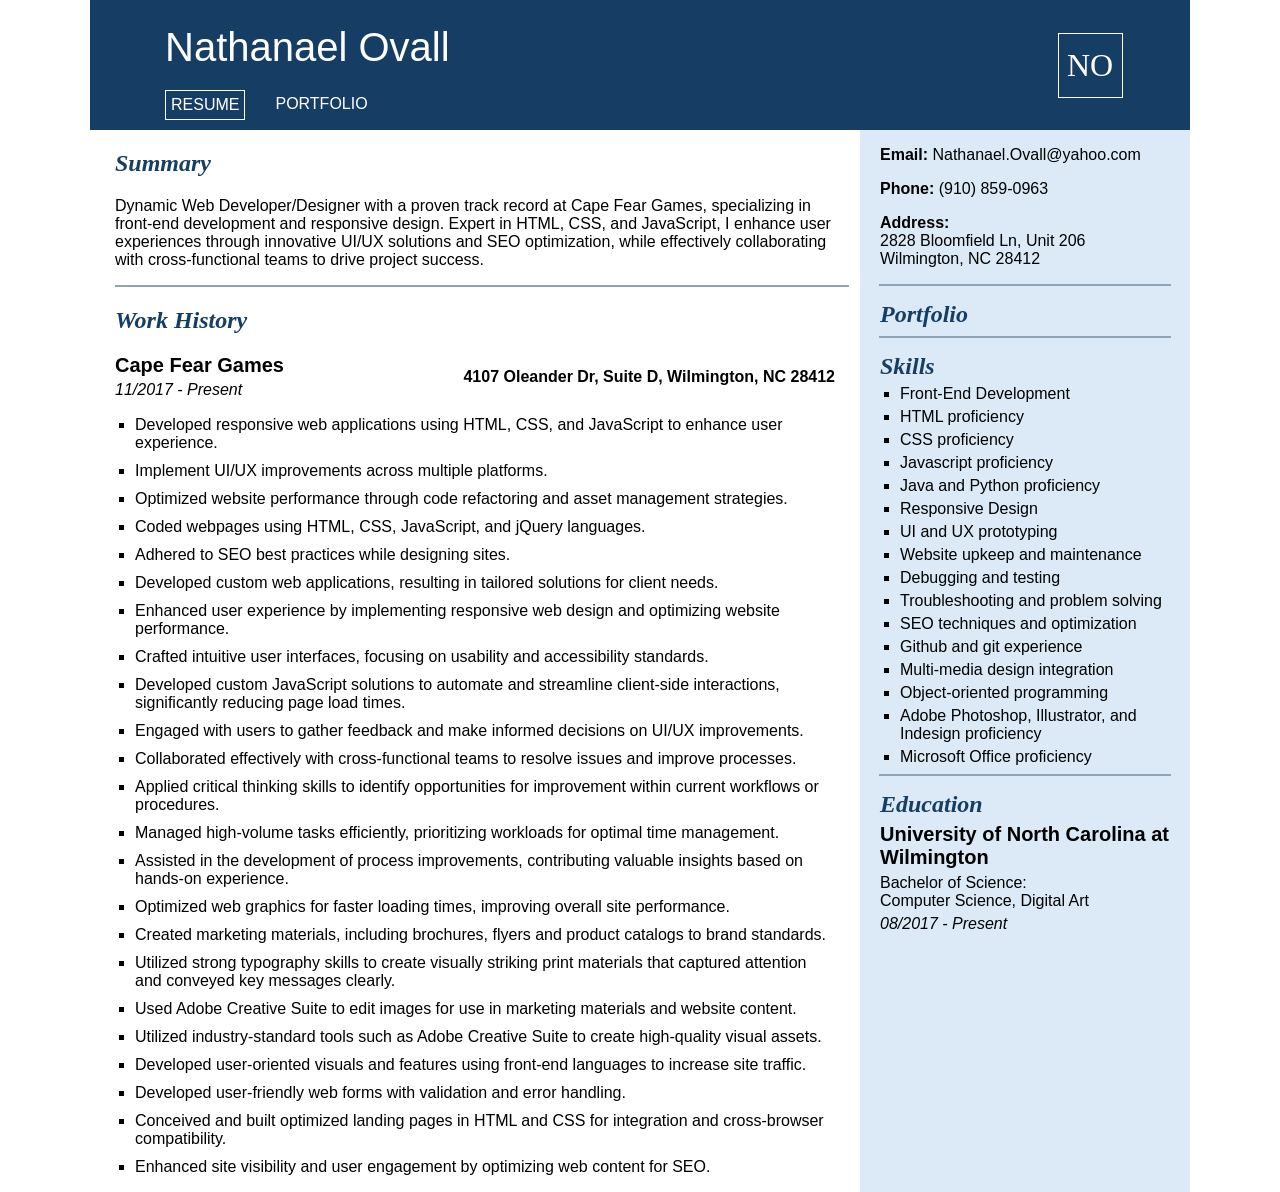
==== index.html @ bc043280 "Add files via upload" ====
<!DOCTYPE html>
<html lang="en">
    <head>
        <meta charset="UTF-8">
        <meta name="viewport" content="width=device-width, initial-scale=1.0">
        <title>Nathanael Ovall</title>
        <link rel="stylesheet" href="styles/styles.css" media="screen">
        <link rel="stylesheet" href="styles/responsive.css" media="screen">
        <link rel="stylesheet" href="styles/print.css" media="print">
    </head>
    <body>
        <header>
            <div class="name-nav">
                <h1>Nathanael Ovall</h1>
                <nav>
                    <ul>
                        <li class="active"><a href="">RESUME</a></li>
                        <li><a href="">PORTFOLIO</a></li>
                    </ul>
                </nav>
            </div>
            <div class="icon">
                <p>NO</p>
            </div>
        </header>
        <section>
            <h2>Summary</h2>
            <p>Dynamic Web Developer/Designer with a proven track record at Cape Fear Games, specializing in front-end development and responsive design. Expert in HTML, CSS, and JavaScript, I enhance user experiences through innovative UI/UX solutions and SEO optimization, while effectively collaborating with cross-functional teams to drive project success.</p>
            <hr class="long-divider">
            <h2>Work History</h2>
            <div>
                <h3>Cape Fear Games<br><span style="font-size: 1rem; font-weight: normal; font-style: italic;">11/2017 - Present</span></h3>
                <h4>4107 Oleander Dr, Suite D, Wilmington, NC 28412</h4>
            </div>
            <ul>
                <li>Developed responsive web applications using HTML, CSS, and JavaScript to enhance user experience.</li>
                <li>Implement UI/UX improvements across multiple platforms.</li>
                <li>Optimized website performance through code refactoring and asset management strategies.</li>
                <li>Coded webpages using HTML, CSS, JavaScript, and jQuery languages.</li>
                <li>Adhered to SEO best practices while designing sites.</li>
                <li>Developed custom web applications, resulting in tailored solutions for client needs.</li>
                <li>Enhanced user experience by implementing responsive web design and optimizing website performance.</li>
                <li>Crafted intuitive user interfaces, focusing on usability and accessibility standards.</li>
                <li>Developed custom JavaScript solutions to automate and streamline client-side interactions, significantly reducing page load times.</li>
                <li>Engaged with users to gather feedback and make informed decisions on UI/UX improvements.</li>
                <li>Collaborated effectively with cross-functional teams to resolve issues and improve processes.</li>
                <li>Applied critical thinking skills to identify opportunities for improvement within current workflows or procedures.</li>
                <li>Managed high-volume tasks efficiently, prioritizing workloads for optimal time management.</li>
                <li>Assisted in the development of process improvements, contributing valuable insights based on hands-on experience.</li>
                <li>Optimized web graphics for faster loading times, improving overall site performance.</li>
                <li>Created marketing materials, including brochures, flyers and product catalogs to brand standards.</li>
                <li>Utilized strong typography skills to create visually striking print materials that captured attention and conveyed key messages clearly.</li>
                <li>Used Adobe Creative Suite to edit images for use in marketing materials and website content.</li>
                <li>Utilized industry-standard tools such as Adobe Creative Suite to create high-quality visual assets.</li>
                <li>Developed user-oriented visuals and features using front-end languages to increase site traffic.</li>
                <li>Developed user-friendly web forms with validation and error handling.</li>
                <li>Conceived and built optimized landing pages in HTML and CSS for integration and cross-browser compatibility.</li>
                <li>Enhanced site visibility and user engagement by optimizing web content for SEO.</li>
            </ul>
        </section>
        <article>
            <div class="contact">
                <p><strong>Email:</strong> Nathanael.Ovall@yahoo.com</p>
                <p><strong>Phone:</strong> (910) 859-0963</p>
                <p><strong>Address:</strong><br>2828 Bloomfield Ln, Unit 206<br>Wilmington, NC 28412</p>
            </div>
            <hr class="short-divider">
            <div>
                <h2>Portfolio</h2>
                <a class="portfolio-link" href=""></a>
            </div>
            <hr class="short-divider">
            <div class="skills">
                <h2>Skills</h2>
                <ul>
                    <li>Front-End Development</li>
                    <li>HTML proficiency</li>
                    <li>CSS proficiency</li>
                    <li>Javascript proficiency</li>
                    <li>Java and Python proficiency</li>
                    <li>Responsive Design</li>
                    <li>UI and UX prototyping</li>
                    <li>Website upkeep and maintenance</li>
                    <li>Debugging and testing</li>
                    <li>Troubleshooting and problem solving</li>
                    <li>SEO techniques and optimization</li>
                    <li>Github and git experience</li>
                    <li>Multi-media design integration</li>
                    <li>Object-oriented programming</li>
                    <li>Adobe Photoshop, Illustrator, and Indesign proficiency</li>
                    <li>Microsoft Office proficiency</li>
                </ul>
            </div>
            <hr class="short-divider">
            <div class="education">
                <h2>Education</h2>
                <h3>University of North Carolina at Wilmington</h3>
                <p>Bachelor of Science:<br>Computer Science, Digital Art</p>
                <p><em>08/2017 - Present</em></p>
            </div>
        </article>
        <footer>

        </footer>
    </body>
</html>
---- styles/styles.css ----
/*Main Elements*/
body {
    display: flex;
    flex-flow: row wrap;
    font-family: Arial, Helvetica, sans-serif;
    max-width: 1100px;
    margin: 0 auto;
}

header {
    display: flex;
    width: 100%;
    flex-flow: row nowrap;
    justify-content: space-between;
    background-color: #163E64;
    color: white;
}

.name-nav {
    float: left;
    width: 900px;
    height: 100%;
}

h1 {
    font-size: 2.5rem;
    font-weight: normal;
    text-align: left;
    margin: 25px 75px 0;
}

h2 {
    font-family: Georgia, 'Times New Roman', Times, serif;
    font-style: italic;
    color: #163E64;
}

h3 {
    font-size: 1.25rem;
    margin: 0;
}

h4 {
    font-size: 1rem;
    margin: 0;
    align-content: center;
}

nav {
    margin: 20px 75px auto;
}

nav ul {
    display: flex;
    flex-flow: row nowrap;
    justify-content: left;
    gap: 25px;
    list-style-type: none;
    padding: 0;
    margin: 0;
}

nav ul li {
    padding: 5px;
}

nav ul li.active{
    border: 1px solid white;
}

nav ul li a {
    color: white;
    text-decoration: none;
}

.icon {
    display: flex;
    justify-content: center;
    align-items: center;
    width: 200px;
    height: 130px;
    float: right;
}

.icon p {
    border: 1px solid white;
    font-size: 2rem;
    font-family: Georgia, 'Times New Roman', Times, serif;
    margin: auto;
    width: 63px;
    height: 63px;
    text-align: center;
    align-content: center;
}   

section {
    width: 70%;
}

section > *{
    margin-left: 25px;
    margin-right: 25px;
}

section div {
    display: flex;
    flex-direction: row;
    justify-content: space-between;
}

section ul {
    padding-left: 20px;
    list-style-type: square;
}

section ul li {
    margin-bottom: 10px;
}

article {
    background-color: #DCEAF7;
    width: 30%;
}

article div {
    padding: 0 20px;
}

article div h2 {
    margin: 15px auto 5px;
}

article ul {
    padding-left: 20px;
    list-style-type: square;
    margin: 0;
}

article ul li {
    margin-bottom: 5px;
}

.education p {
    margin: 5px 0;
}


/*DIVIDERS*/
hr { border: 1px solid #90a4b8; }

.short-divider { width: 88%; }

.long-divider { width: 95%; }
---- styles/responsive.css ----
/* LAPTOPS */
@media (max-width: 1099.99px) {
    section { width: 70%; }
    .long-divider {width: 92%; }
}

/* TABLETS AND MOBILE LANDSCAPE */
@media (max-width: 869.99px) {
    body { flex-direction: column; }

    header {
        order: 1;
    }

    section {
        width: 100%;
        order: 3;
    }

    article {
        width: 100%;
        order: 2;
        padding-bottom: 25px;
    }

    .name-nav {
        width: 100%;
    }

    nav {
        margin: 20px 0 auto 75px;
    }

    nav ul{
        justify-content: left;
    }

    .skills { height: }

    .skills ul {
        display: flex;
        flex-flow: row wrap;
        justify-content: space-between;
    }

    .skills ul li {
        width: 48%;
    }
}

/* MOBILE PORTRAIT */
@media (max-width: 575.98px) {
    header {
        display: flex;
        flex-flow: column nowrap;
    }

    .name-nav {
        order: 2;
    }

    nav {
        margin: 15px auto;
    }

    nav ul{
        justify-content: center;
    }

    .icon {
        order: 1;
        margin: 20px auto 0;
        width: auto;
        height: auto;
    }

    h1 {
        font-size: 2rem;
        text-align: center;
        margin: 15px 75px 0;
    }

    .skills ul {
        flex-flow: column wrap;
    }

    .skills ul li {
        width: 100%;
    }

    section div {
        flex-direction: column;
        row-gap: 10px;
    }
}
---- styles/print.css ----
body {
    width: 8.5in;
    height: 11in;
}
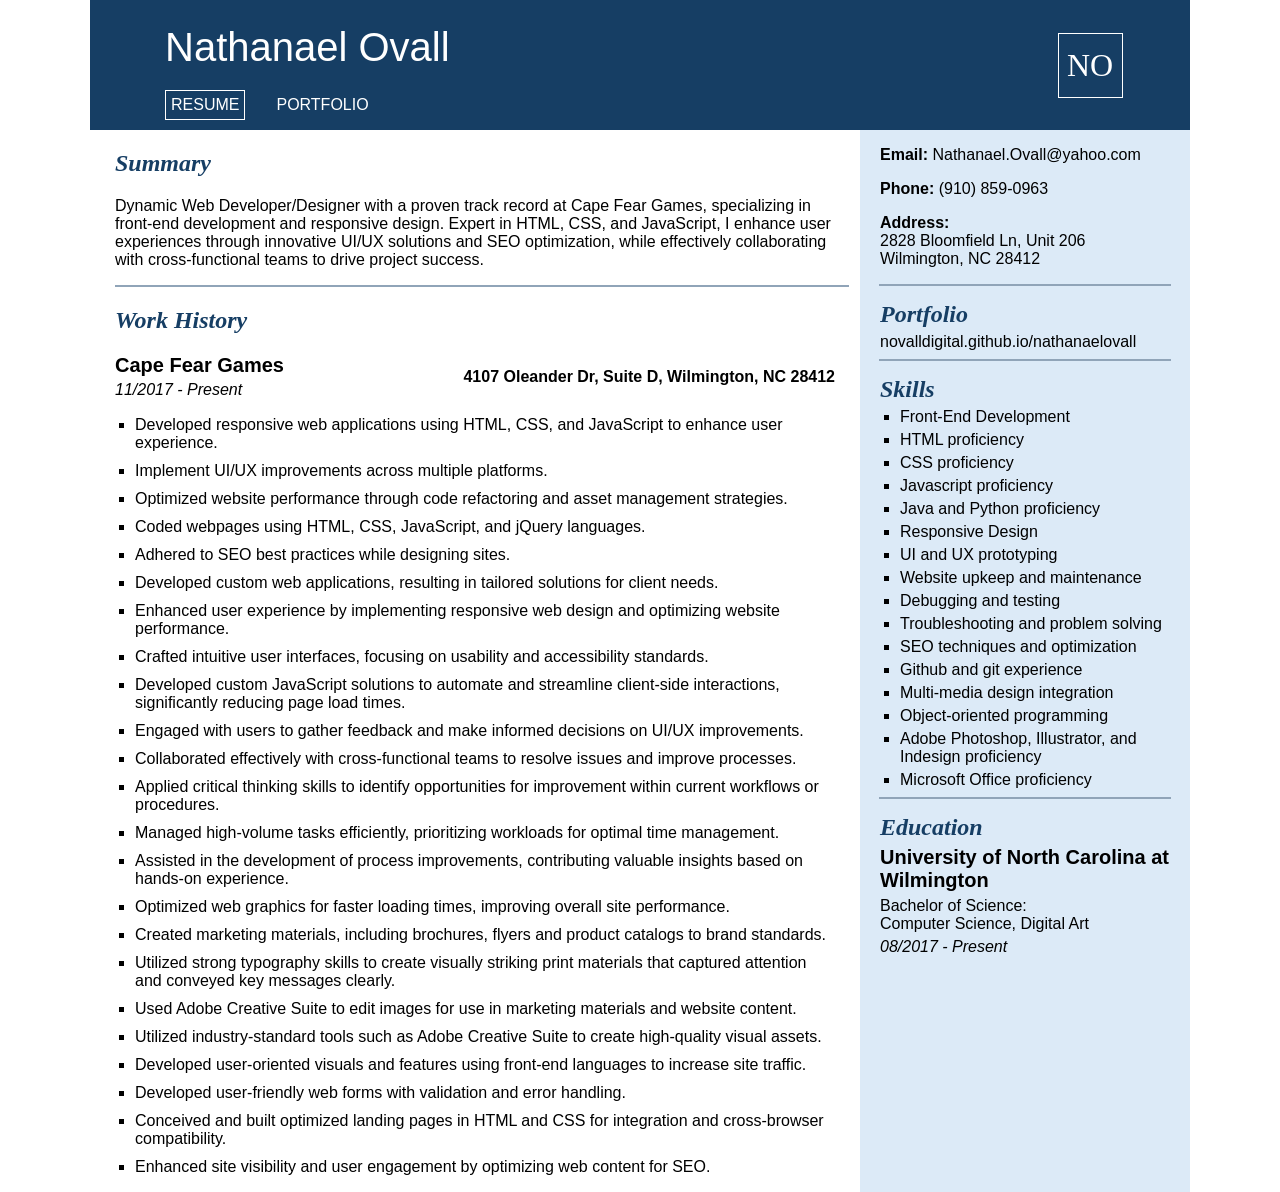
==== commit 128ec743: "Add files via upload" ====
--- a/index.html
+++ b/index.html
@@ -14,8 +14,8 @@
                 <h1>Nathanael Ovall</h1>
                 <nav>
                     <ul>
-                        <li class="active"><a href="">RESUME</a></li>
-                        <li><a href="">PORTFOLIO</a></li>
+                        <li class="active"><a href="index.html">RESUME</a></li>
+                        <li><a href="pages/portfolio.html">PORTFOLIO</a></li>
                     </ul>
                 </nav>
             </div>
@@ -29,7 +29,7 @@
             <hr class="long-divider">
             <h2>Work History</h2>
             <div>
-                <h3>Cape Fear Games<br><span style="font-size: 1rem; font-weight: normal; font-style: italic;">11/2017 - Present</span></h3>
+                <h3>Cape Fear Games<br><span>11/2017 - Present</span></h3>
                 <h4>4107 Oleander Dr, Suite D, Wilmington, NC 28412</h4>
             </div>
             <ul>
@@ -67,7 +67,7 @@
             <hr class="short-divider">
             <div>
                 <h2>Portfolio</h2>
-                <a class="portfolio-link" href=""></a>
+                <a class="portfolio-link" href="https://novalldigital.github.io/nathanaelovall/index.html">novalldigital.github.io/nathanaelovall</a>
             </div>
             <hr class="short-divider">
             <div class="skills">
@@ -99,8 +99,5 @@
                 <p><em>08/2017 - Present</em></p>
             </div>
         </article>
-        <footer>
-
-        </footer>
     </body>
 </html>
--- a/styles/styles.css
+++ b/styles/styles.css
@@ -40,6 +40,12 @@
     margin: 0;
 }
 
+h3 span {
+    font-size: 1rem;
+    font-weight: normal;
+    font-style: italic;
+}
+
 h4 {
     font-size: 1rem;
     margin: 0;
@@ -62,6 +68,7 @@
 
 nav ul li {
     padding: 5px;
+    border: 1px solid transparent;
 }
 
 nav ul li.active{
@@ -140,10 +147,16 @@
     margin-bottom: 5px;
 }
 
+.portfolio-link {
+    color: default;
+    text-decoration: none;
+    color: black;
+    font-family: Arial, Helvetica, sans-serif;
+}
+
 .education p {
     margin: 5px 0;
 }
-
 
 /*DIVIDERS*/
 hr { border: 1px solid #90a4b8; }
--- a/styles/responsive.css
+++ b/styles/responsive.css
@@ -34,8 +34,6 @@
     nav ul{
         justify-content: left;
     }
-
-    .skills { height: }
 
     .skills ul {
         display: flex;
--- a/styles/print.css
+++ b/styles/print.css
@@ -1,4 +1,180 @@
+/*Main Elements*/
 body {
-    width: 8.5in;
+    display: flex;
+    flex-flow: row wrap;
+    font-family: Arial, Helvetica, sans-serif;
+    max-width: 8.5in;
     height: 11in;
-}+    margin: 0 auto;
+    font-size: 13px;
+}
+
+header {
+    display: flex;
+    width: 100%;
+    flex-flow: row nowrap;
+    justify-content: space-between;
+    background-color: #163E64;
+    color: white;
+    height: 7%;
+}
+
+.name-nav {
+    float: left;
+    width: 900px;
+    height: 100%;
+}
+
+h1 {
+    font-size: 1.75rem;
+    font-weight: normal;
+    text-align: left;
+    margin: 25px 25px 0;
+}
+
+h2 {
+    font-family: Georgia, 'Times New Roman', Times, serif;
+    font-style: italic;
+    color: #163E64;
+    font-size: 1.25rem;
+    margin: 15px 0 5px;
+}
+
+h3 {
+    font-size: 1rem;
+    margin: 0;
+}
+
+h3 span {
+    font-size: 12px;
+    font-weight: normal;
+    font-style: italic;
+}
+
+h4 {
+    font-size: .9rem;
+    margin: 0;
+    align-content: center;
+}
+
+nav {
+    display: none;
+}
+
+nav ul {
+    display: flex;
+    flex-flow: row nowrap;
+    justify-content: left;
+    gap: 25px;
+    list-style-type: none;
+    padding: 0;
+    margin: 0;
+}
+
+nav ul li {
+    padding: 5px;
+    border: 1px solid transparent;
+}
+
+nav ul li.active{
+    border: 1px solid white;
+}
+
+nav ul li a {
+    color: white;
+    text-decoration: none;
+}
+
+.icon {
+    display: flex;
+    justify-content: center;
+    align-items: center;
+    width: 130px;
+    height: 70px;
+    float: right;
+}
+
+.icon p {
+    border: 1px solid white;
+    font-size: 1.75rem;
+    font-family: Georgia, 'Times New Roman', Times, serif;
+    margin: auto;
+    width: 55px;
+    height: 55px;
+    text-align: center;
+    align-content: center;
+}   
+
+section {
+    width: 70%;
+    height: 100%;
+}
+
+section > *{
+    margin-left: 20px;
+    margin-right: 20px;
+}
+
+section p {
+    margin-top: 5px;
+}
+
+section div {
+    display: flex;
+    flex-direction: row;
+    justify-content: space-between;
+}
+
+section ul {
+    padding-left: 20px;
+    list-style-type: square;
+}
+
+section ul li {
+    margin-bottom: 5px;
+}
+
+article {
+    background-color: #DCEAF7;
+    width: 30%;
+    height: 93%;
+}
+
+article div {
+    padding: 0 20px;
+}
+
+article div h2 {
+    margin: 15px auto 5px;
+}
+
+article ul {
+    padding-left: 20px;
+    list-style-type: square;
+    margin: 0;
+}
+
+article ul li {
+    margin-bottom: 5px;
+}
+
+.portfolio-link {
+    color: default;
+    text-decoration: none;
+    color: black;
+    font-family: Arial, Helvetica, sans-serif;
+}
+
+.education p {
+    margin: 5px 0;
+}
+
+/*DIVIDERS*/
+hr {
+    display: none;
+    border: 1px solid #90a4b8;
+}
+
+.short-divider { width: 88%; }
+
+.long-divider { width: 95%; }
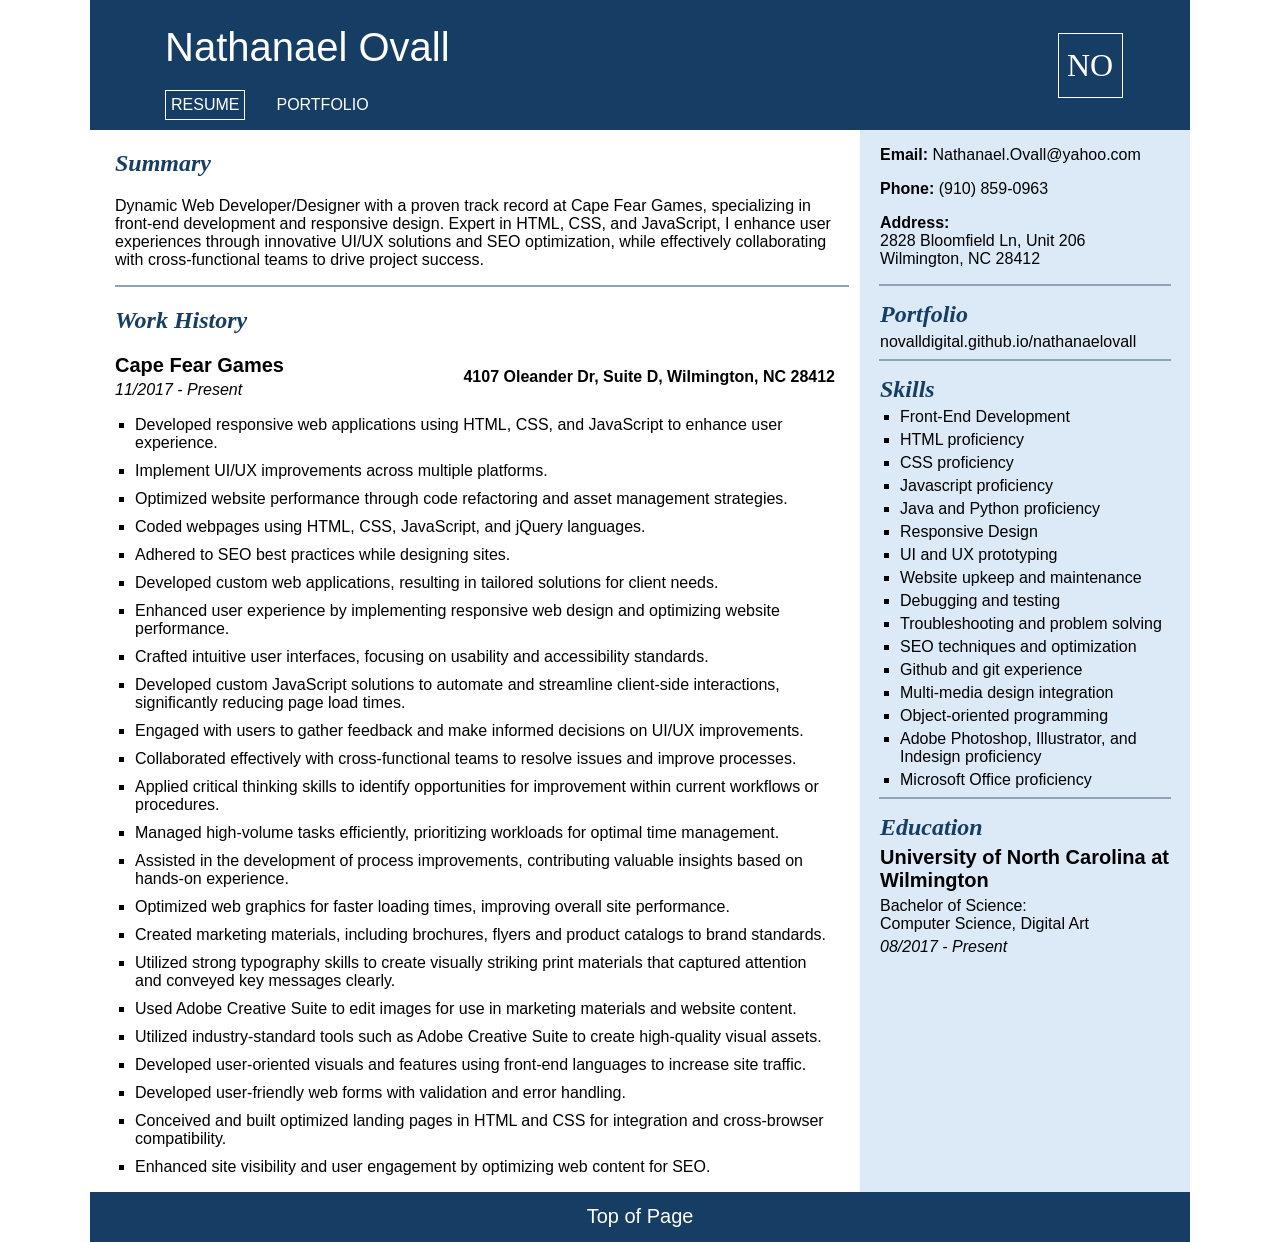
==== commit 3b40109e: "Add files via upload" ====
--- a/index.html
+++ b/index.html
@@ -5,11 +5,12 @@
         <meta name="viewport" content="width=device-width, initial-scale=1.0">
         <title>Nathanael Ovall</title>
         <link rel="stylesheet" href="styles/styles.css" media="screen">
+        <link rel="stylesheet" href="styles/index.css" media="screen">
         <link rel="stylesheet" href="styles/responsive.css" media="screen">
         <link rel="stylesheet" href="styles/print.css" media="print">
     </head>
     <body>
-        <header>
+        <header id="top">
             <div class="name-nav">
                 <h1>Nathanael Ovall</h1>
                 <nav>
@@ -23,7 +24,7 @@
                 <p>NO</p>
             </div>
         </header>
-        <section>
+        <section class="left-side">
             <h2>Summary</h2>
             <p>Dynamic Web Developer/Designer with a proven track record at Cape Fear Games, specializing in front-end development and responsive design. Expert in HTML, CSS, and JavaScript, I enhance user experiences through innovative UI/UX solutions and SEO optimization, while effectively collaborating with cross-functional teams to drive project success.</p>
             <hr class="long-divider">
@@ -58,7 +59,7 @@
                 <li>Enhanced site visibility and user engagement by optimizing web content for SEO.</li>
             </ul>
         </section>
-        <article>
+        <article class="right-side">
             <div class="contact">
                 <p><strong>Email:</strong> Nathanael.Ovall@yahoo.com</p>
                 <p><strong>Phone:</strong> (910) 859-0963</p>
@@ -99,5 +100,10 @@
                 <p><em>08/2017 - Present</em></p>
             </div>
         </article>
+        <footer>
+            <div>
+                <a href="#top">Top of Page</a>
+            </div>
+        </footer>
     </body>
 </html>
--- a/styles/styles.css
+++ b/styles/styles.css
@@ -38,12 +38,6 @@
 h3 {
     font-size: 1.25rem;
     margin: 0;
-}
-
-h3 span {
-    font-size: 1rem;
-    font-weight: normal;
-    font-style: italic;
 }
 
 h4 {
@@ -100,65 +94,25 @@
     align-content: center;
 }   
 
-section {
-    width: 70%;
+footer {
+    width: 100%;
+    background-color: #163E64;
+    height: 50px;
+    align-content: center;
 }
 
-section > *{
-    margin-left: 25px;
-    margin-right: 25px;
+footer div {
+    text-align: center;
+    margin: auto;
 }
 
-section div {
-    display: flex;
-    flex-direction: row;
-    justify-content: space-between;
+footer div a {
+    color: white;
+    font-family: Arial, Helvetica, sans-serif;
+    font-size: 1.25rem;
+    text-decoration: none;
 }
 
-section ul {
-    padding-left: 20px;
-    list-style-type: square;
-}
-
-section ul li {
-    margin-bottom: 10px;
-}
-
-article {
-    background-color: #DCEAF7;
-    width: 30%;
-}
-
-article div {
-    padding: 0 20px;
-}
-
-article div h2 {
-    margin: 15px auto 5px;
-}
-
-article ul {
-    padding-left: 20px;
-    list-style-type: square;
-    margin: 0;
-}
-
-article ul li {
-    margin-bottom: 5px;
-}
-
-.portfolio-link {
-    color: default;
-    text-decoration: none;
-    color: black;
-    font-family: Arial, Helvetica, sans-serif;
-}
-
-.education p {
-    margin: 5px 0;
-}
-
-/*DIVIDERS*/
 hr { border: 1px solid #90a4b8; }
 
 .short-divider { width: 88%; }
--- a/styles/index.css
+++ b/styles/index.css
@@ -0,0 +1,63 @@
+h3 span {
+    font-size: 1rem;
+    font-weight: normal;
+    font-style: italic;
+}
+
+section {
+    width: 70%;
+}
+
+section > *{
+    margin-left: 25px;
+    margin-right: 25px;
+}
+
+section div {
+    display: flex;
+    flex-direction: row;
+    justify-content: space-between;
+}
+
+section ul {
+    padding-left: 20px;
+    list-style-type: square;
+}
+
+section ul li {
+    margin-bottom: 10px;
+}
+
+article {
+    background-color: #DCEAF7;
+    width: 30%;
+}
+
+article div {
+    padding: 0 20px;
+}
+
+article div h2 {
+    margin: 15px auto 5px;
+}
+
+article ul {
+    padding-left: 20px;
+    list-style-type: square;
+    margin: 0;
+}
+
+article ul li {
+    margin-bottom: 5px;
+}
+
+.portfolio-link {
+    color: default;
+    text-decoration: none;
+    color: black;
+    font-family: Arial, Helvetica, sans-serif;
+}
+
+.education p {
+    margin: 5px 0;
+}
--- a/styles/responsive.css
+++ b/styles/responsive.css
@@ -8,16 +8,12 @@
 @media (max-width: 869.99px) {
     body { flex-direction: column; }
 
-    header {
-        order: 1;
-    }
-
-    section {
+    section.left-side {
         width: 100%;
         order: 3;
     }
 
-    article {
+    article.right-side {
         width: 100%;
         order: 2;
         padding-bottom: 25px;
@@ -43,6 +39,10 @@
 
     .skills ul li {
         width: 48%;
+    }
+
+    footer {
+        order: 4;
     }
 }
 
--- a/styles/print.css
+++ b/styles/print.css
@@ -169,6 +169,10 @@
     margin: 5px 0;
 }
 
+footer {
+    display: none;
+}
+
 /*DIVIDERS*/
 hr {
     display: none;
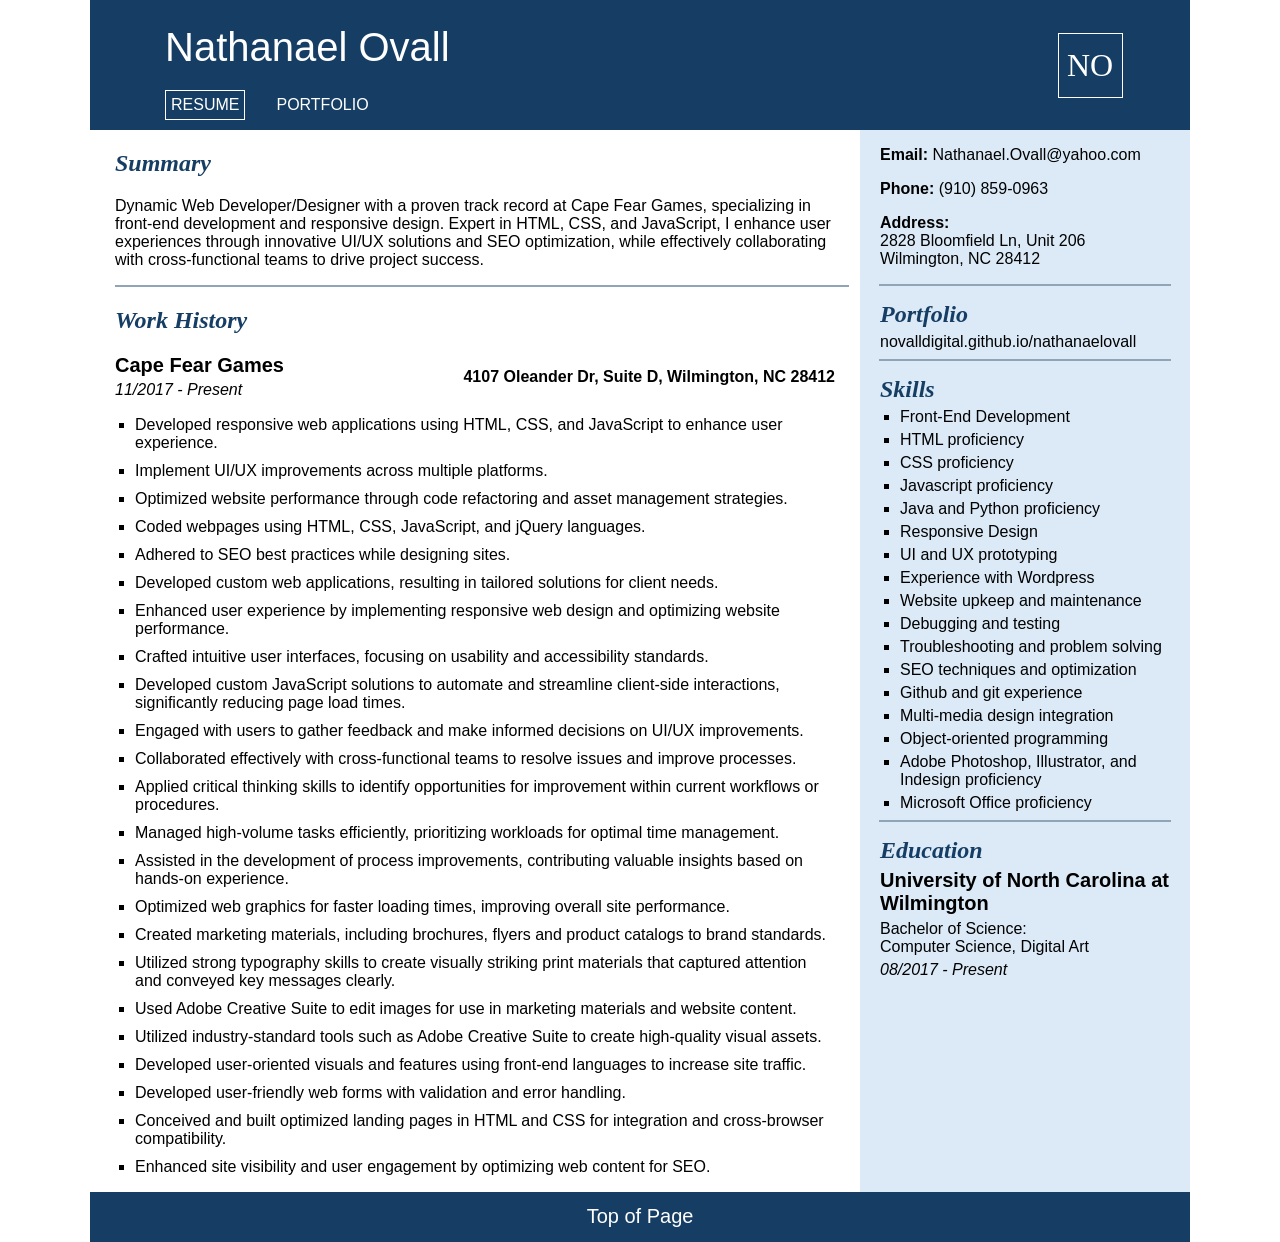
==== commit 386cfce8: "Update index.html" ====
--- a/index.html
+++ b/index.html
@@ -81,6 +81,7 @@
                     <li>Java and Python proficiency</li>
                     <li>Responsive Design</li>
                     <li>UI and UX prototyping</li>
+                    <li>Experience with Wordpress</li>
                     <li>Website upkeep and maintenance</li>
                     <li>Debugging and testing</li>
                     <li>Troubleshooting and problem solving</li>
@@ -106,4 +107,4 @@
             </div>
         </footer>
     </body>
-</html>+</html>
